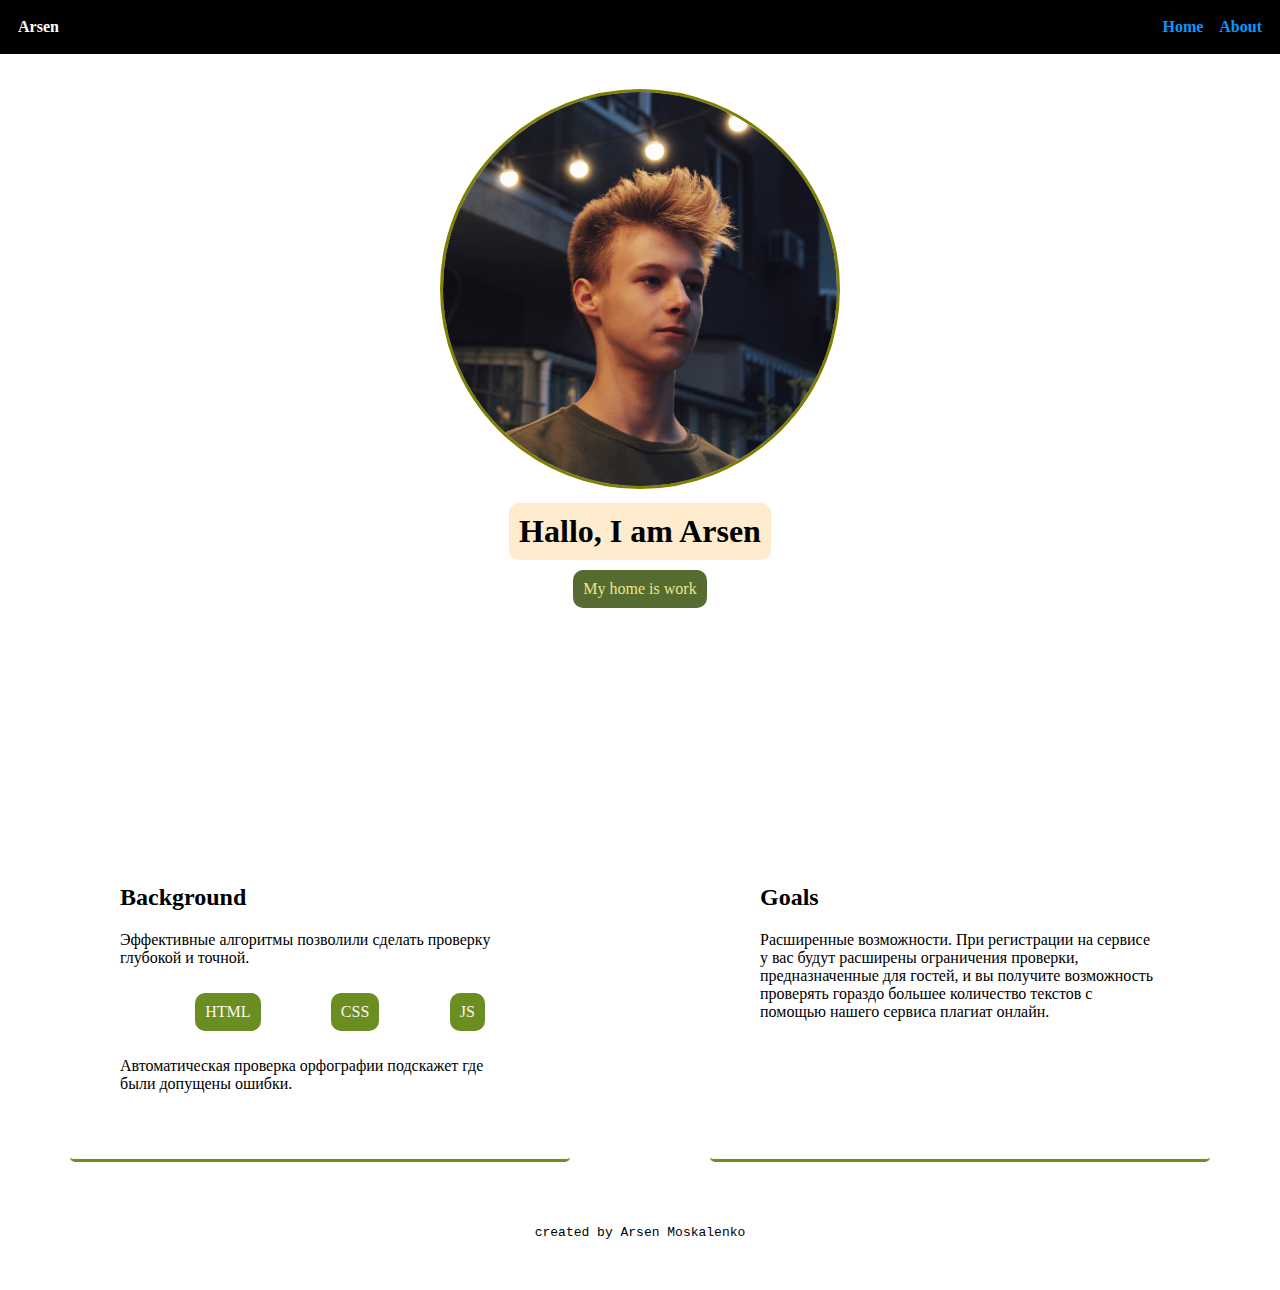
==== index.html @ 40ed1045 "release 1" ====
<!DOCTYPE html>
<html lang="en">

<head>
    <meta charset="UTF-8">
    <meta name="viewport" content="width=device-width, initial-scale=1.0">
    <meta http-equiv="X-UA-Compatible" content="ie=edge">
    <title>Arsen's website</title>
    <link rel="stylesheet" href="styles.css">
</head>

<body>

    <div class="nav">
        <ul class="menu">
            <li class="name">Arsen</li>
            <li><a href="#">Home</a></li>
            <li><a href="#">About</a></li>
        </ul>
    </div>

    <header>
        <img class="profile-img" src="./IMG_20191122_191508.jpg" alt="тут должно было быть фото" width="400px">
        <h1 class="tag">Hallo, I am Arsen</h1>
        <p class="tag sub-tittle">My home is work</p>
    </header>

     <div class="content">
           <div class="card">
             <h2>Background</h2>

             <p>Эффективные алгоритмы позволили сделать проверку глубокой и точной.
             </p>

             <ul class="tag-list">
                 <li class="tag tag-blue">HTML</li>
                 <li class="tag tag-blue">CSS</li>
                 <li class="tag tag-blue">JS</li>
             </ul>

             <p>Автоматическая проверка орфографии подскажет где были допущены ошибки.
             </p>
           </div>

           <div class="card">
            <h2>Goals</h2>
            <p>Расширенные возможности. При регистрации на сервисе у вас будут расширены ограничения проверки, предназначенные для гостей, и вы получите возможность проверять гораздо большее количество текстов с помощью нашего сервиса плагиат онлайн.</p>
           </div>
     </div>

     <footer>
         <div>
            <a href="#"></a>
            <a href="#"></a>
            <a href="#"></a>
         </div>
         <code>created by Arsen Moskalenko</code>
     </footer>
    
</body>

</html>
---- styles.css ----
* {
    box-sizing: border-box;
}

body {
    margin: 0;
    padding: 0;
    font-family: Cambria, Cochin, Georgia, Times, 'Times New Roman', serif;
}

a {
    text-decoration: none;
    color: #0499ff;
}

.nav {
    min-height: 40px;
    background-color: black;
    text-align: center;
    padding: 10px;
    font-weight: 650;
}

.menu {
    display: flex;
    flex-flow: row;
    color: #fff;
    list-style-type: none;
    margin: 0 auto;
    padding: 0;
    justify-content: space-around;
}

.menu li {
    padding: 8px;
}

.name {
    display: block;
    margin-right: auto;
}

header {
    padding-top: 35px;
    width: 100%;
    background-image: url(https://placeimg.com/1000/400/tech);
    background-size: cover;
    height: 750px;
    text-align: center;
}

h1:hover{
    transform: scale(1.15) rotate(0deg);
    transition: all .6s;
}

header p:hover {
    transform: scale(1.25) rotate(0deg);
    transition: all .5s
}

header img {
    border-radius: 50%;
    border: 3px solid olive;
}

header img:hover {
    transform: scale(1.15) rotate(3deg);
    transition: all .2s;
}

.tag {
    display: table;
    padding: 10px;
    margin: 10px auto;
    background-color: blanchedalmond;
    border-radius: 10px;
}

.sub-tittle {
    background-color:darkolivegreen;
    color: khaki;
}

.content {
    display: flex;
    flex-flow: row;
    margin: 0 auto;
    justify-content: space-around;
}

.card {
    max-width: 500px;
    margin: 10px;
    padding: 50px;
    border-bottom: 3px solid olivedrab;
    border-radius: 5px;
}

.tag-list {
    display: flex;
    flex-flow: row;
    list-style-type: none;

}

.tag-blue {
    background-color: olivedrab;
    color: seashell;
}

footer {
    text-align: center;
    padding: 50px;
}
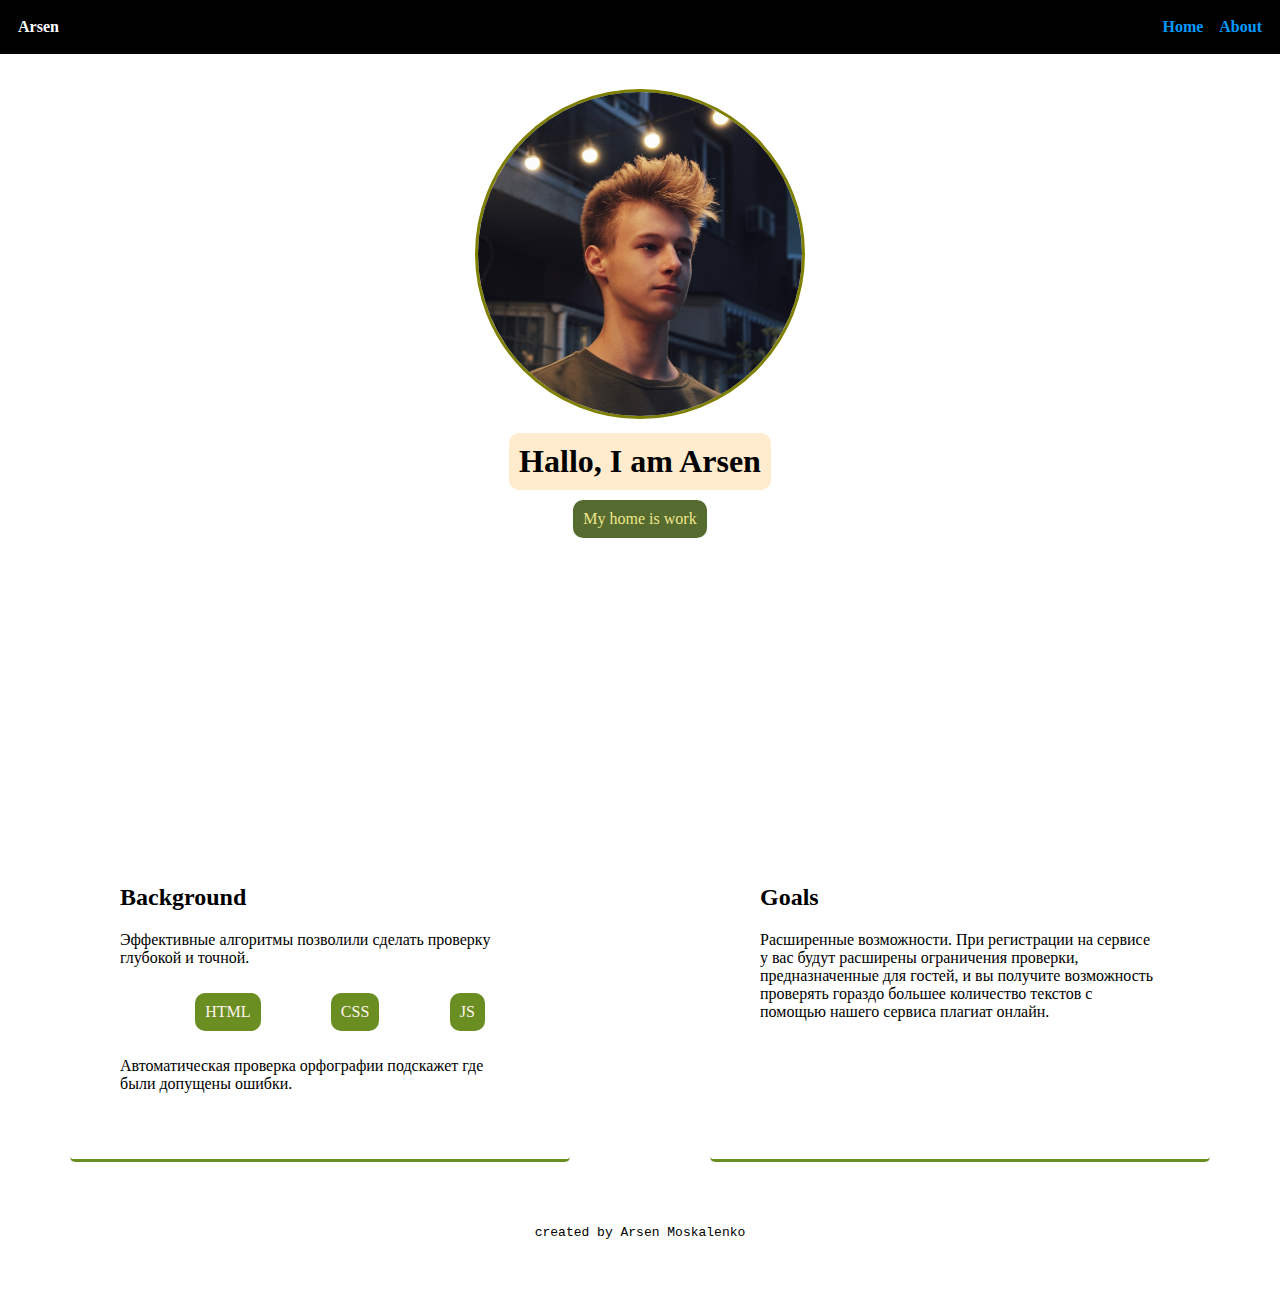
==== commit 1926fd51: "Update index.html" ====
--- a/index.html
+++ b/index.html
@@ -20,7 +20,7 @@
     </div>
 
     <header>
-        <img class="profile-img" src="./IMG_20191122_191508.jpg" alt="тут должно было быть фото" width="400px">
+        <img class="profile-img" src="./IMG_20191122_191508.jpg" alt="тут должно было быть фото" width="330px">
         <h1 class="tag">Hallo, I am Arsen</h1>
         <p class="tag sub-tittle">My home is work</p>
     </header>
--- a/styles.css
+++ b/styles.css
@@ -33,6 +33,11 @@
 
 .menu li {
     padding: 8px;
+}
+
+a:hover{
+    color: white
+
 }
 
 .name {
@@ -112,4 +117,4 @@
 footer {
     text-align: center;
     padding: 50px;
-}+}
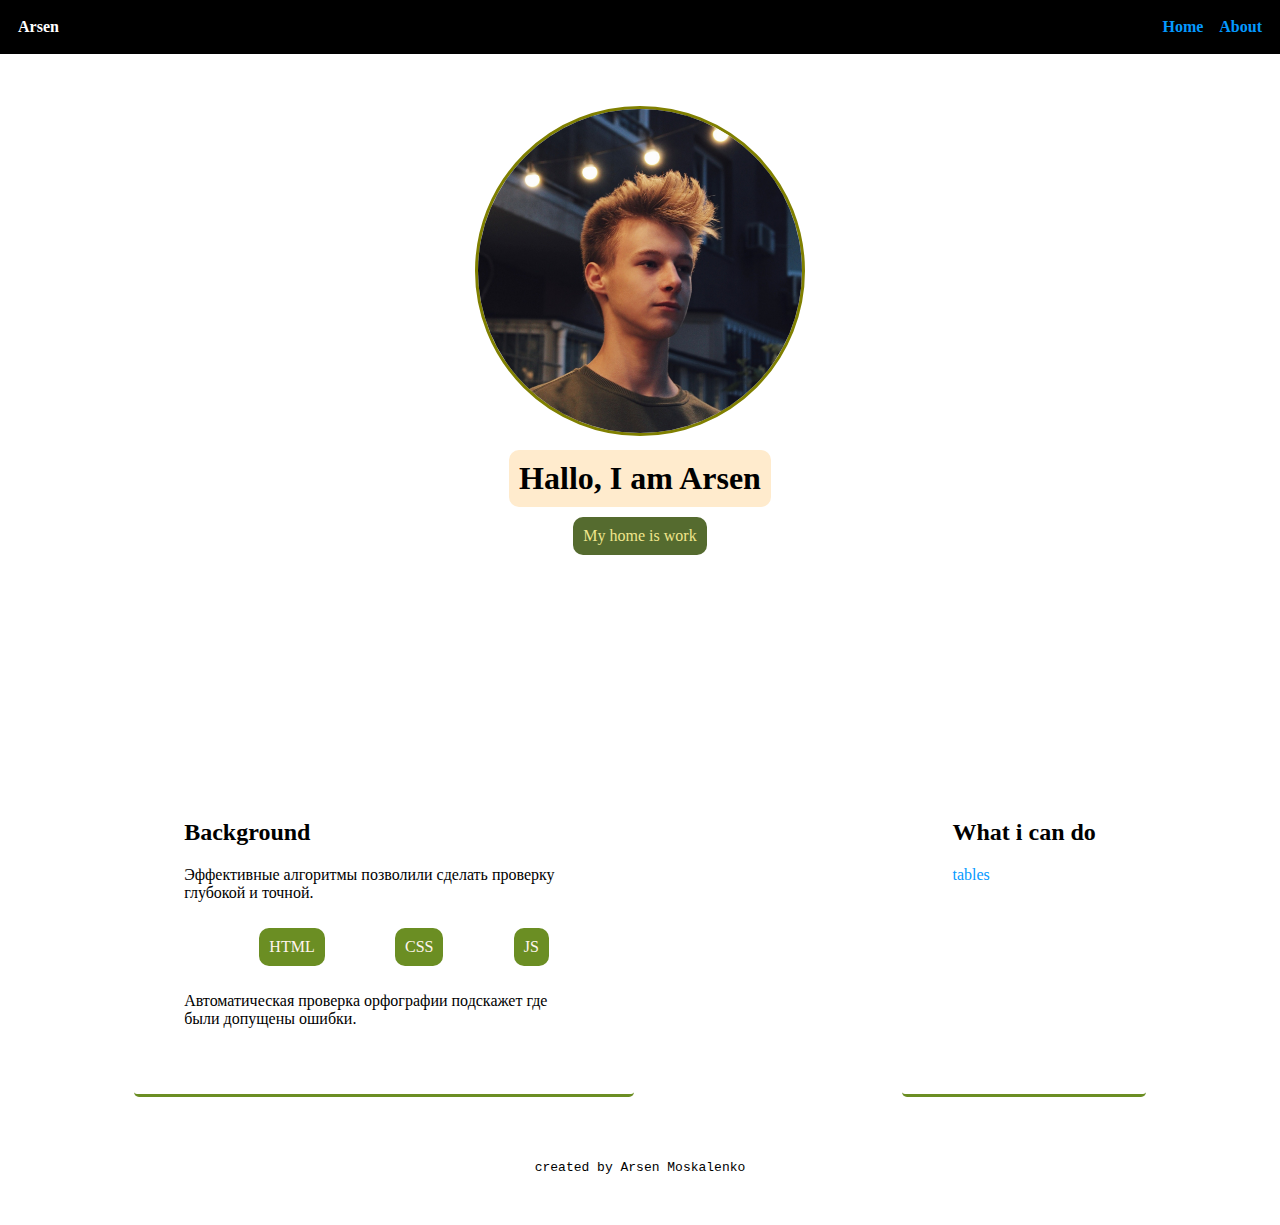
==== commit 00462327: "contin" ====
--- a/index.html
+++ b/index.html
@@ -43,8 +43,8 @@
            </div>
 
            <div class="card">
-            <h2>Goals</h2>
-            <p>Расширенные возможности. При регистрации на сервисе у вас будут расширены ограничения проверки, предназначенные для гостей, и вы получите возможность проверять гораздо большее количество текстов с помощью нашего сервиса плагиат онлайн.</p>
+            <h2>What i can do</h2>
+            <a href="./table.html">tables</a>
            </div>
      </div>
 
--- a/styles.css
+++ b/styles.css
@@ -46,11 +46,11 @@
 }
 
 header {
-    padding-top: 35px;
+    padding-top: 52px;
     width: 100%;
     background-image: url(https://placeimg.com/1000/400/tech);
     background-size: cover;
-    height: 750px;
+    height: 685px;
     text-align: center;
 }
 
@@ -70,8 +70,8 @@
 }
 
 header img:hover {
-    transform: scale(1.15) rotate(3deg);
-    transition: all .2s;
+    transform: scale(1.15) rotate(2.5deg);
+    transition: all .27s;
 }
 
 .tag {
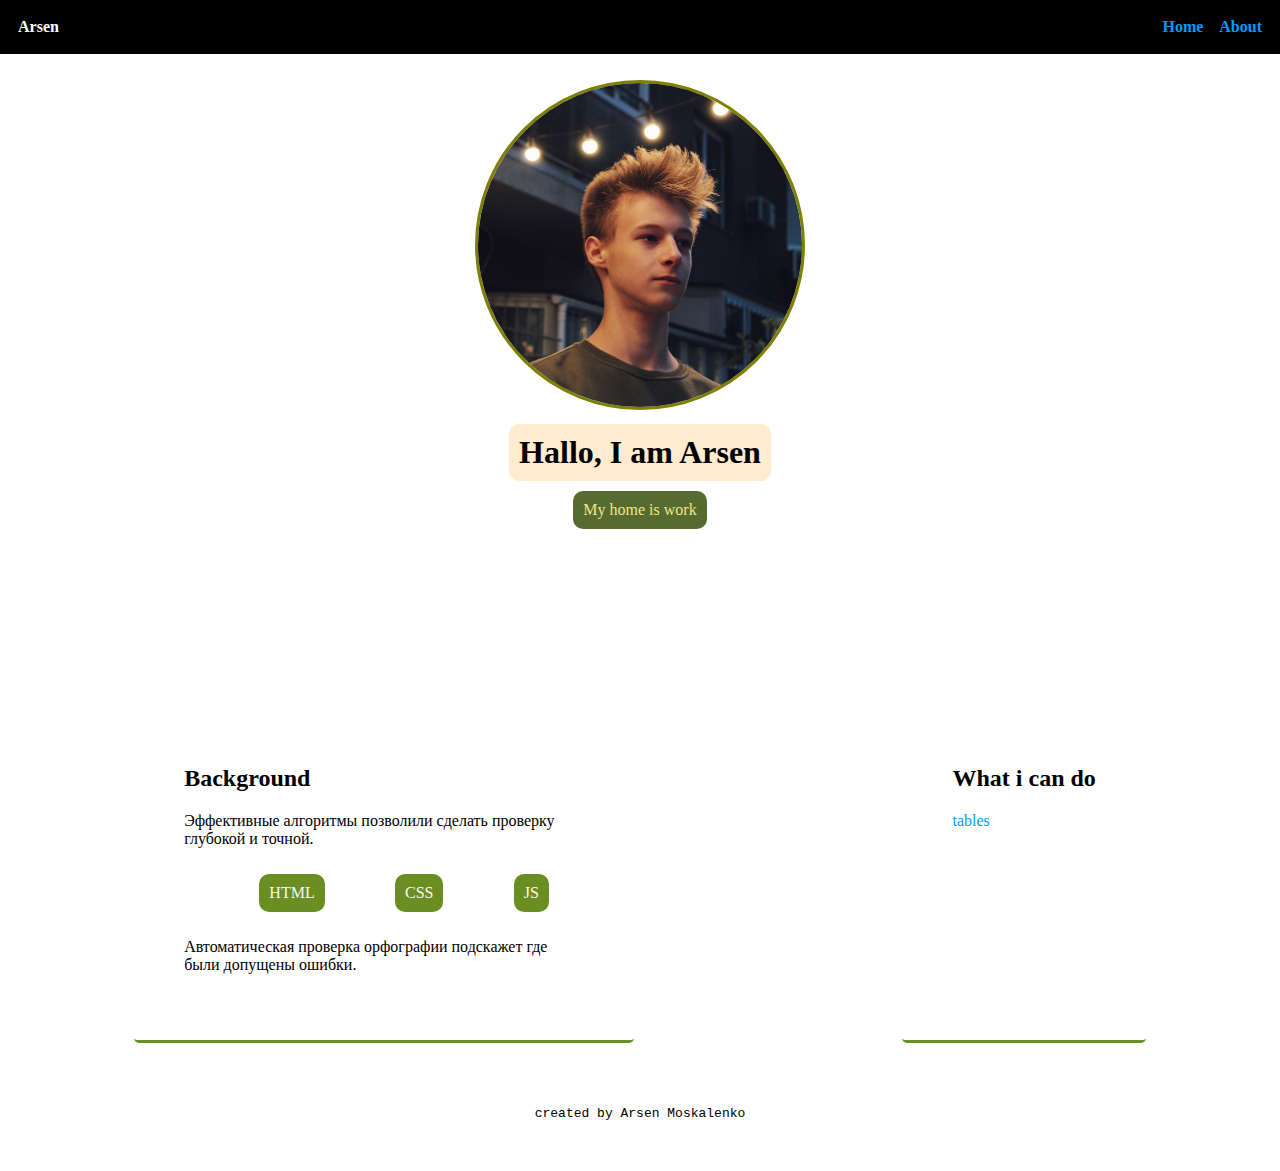
==== commit 68895564: "gfyu" ====
--- a/index.html
+++ b/index.html
@@ -11,11 +11,13 @@
 
 <body>
 
+    <a id="home"></a>
+
     <div class="nav">
         <ul class="menu">
             <li class="name">Arsen</li>
-            <li><a href="#">Home</a></li>
-            <li><a href="#">About</a></li>
+            <li><a href="#home" class="manuA">Home</a></li>
+            <li><a href="#about" class="menuA">About</a></li>
         </ul>
     </div>
 
@@ -28,7 +30,7 @@
      <div class="content">
            <div class="card">
              <h2>Background</h2>
-
+              <a id="about"></a>
              <p>Эффективные алгоритмы позволили сделать проверку глубокой и точной.
              </p>
 
@@ -44,7 +46,7 @@
 
            <div class="card">
             <h2>What i can do</h2>
-            <a href="./table.html">tables</a>
+            <a href="./table.html" class="tableSiteLink">tables</a>
            </div>
      </div>
 
--- a/styles.css
+++ b/styles.css
@@ -14,11 +14,13 @@
 }
 
 .nav {
+    position: fixed;
     min-height: 40px;
     background-color: black;
     text-align: center;
     padding: 10px;
     font-weight: 650;
+    width: 100%;
 }
 
 .menu {
@@ -35,7 +37,7 @@
     padding: 8px;
 }
 
-a:hover{
+.menuA:hover{
     color: white
 
 }
@@ -46,7 +48,7 @@
 }
 
 header {
-    padding-top: 52px;
+    padding-top: 80px;
     width: 100%;
     background-image: url(https://placeimg.com/1000/400/tech);
     background-size: cover;
@@ -118,3 +120,11 @@
     text-align: center;
     padding: 50px;
 }
+
+a:visited {
+    color: #800080;
+}
+
+.tableSiteLink:hover {
+    color: blue;
+}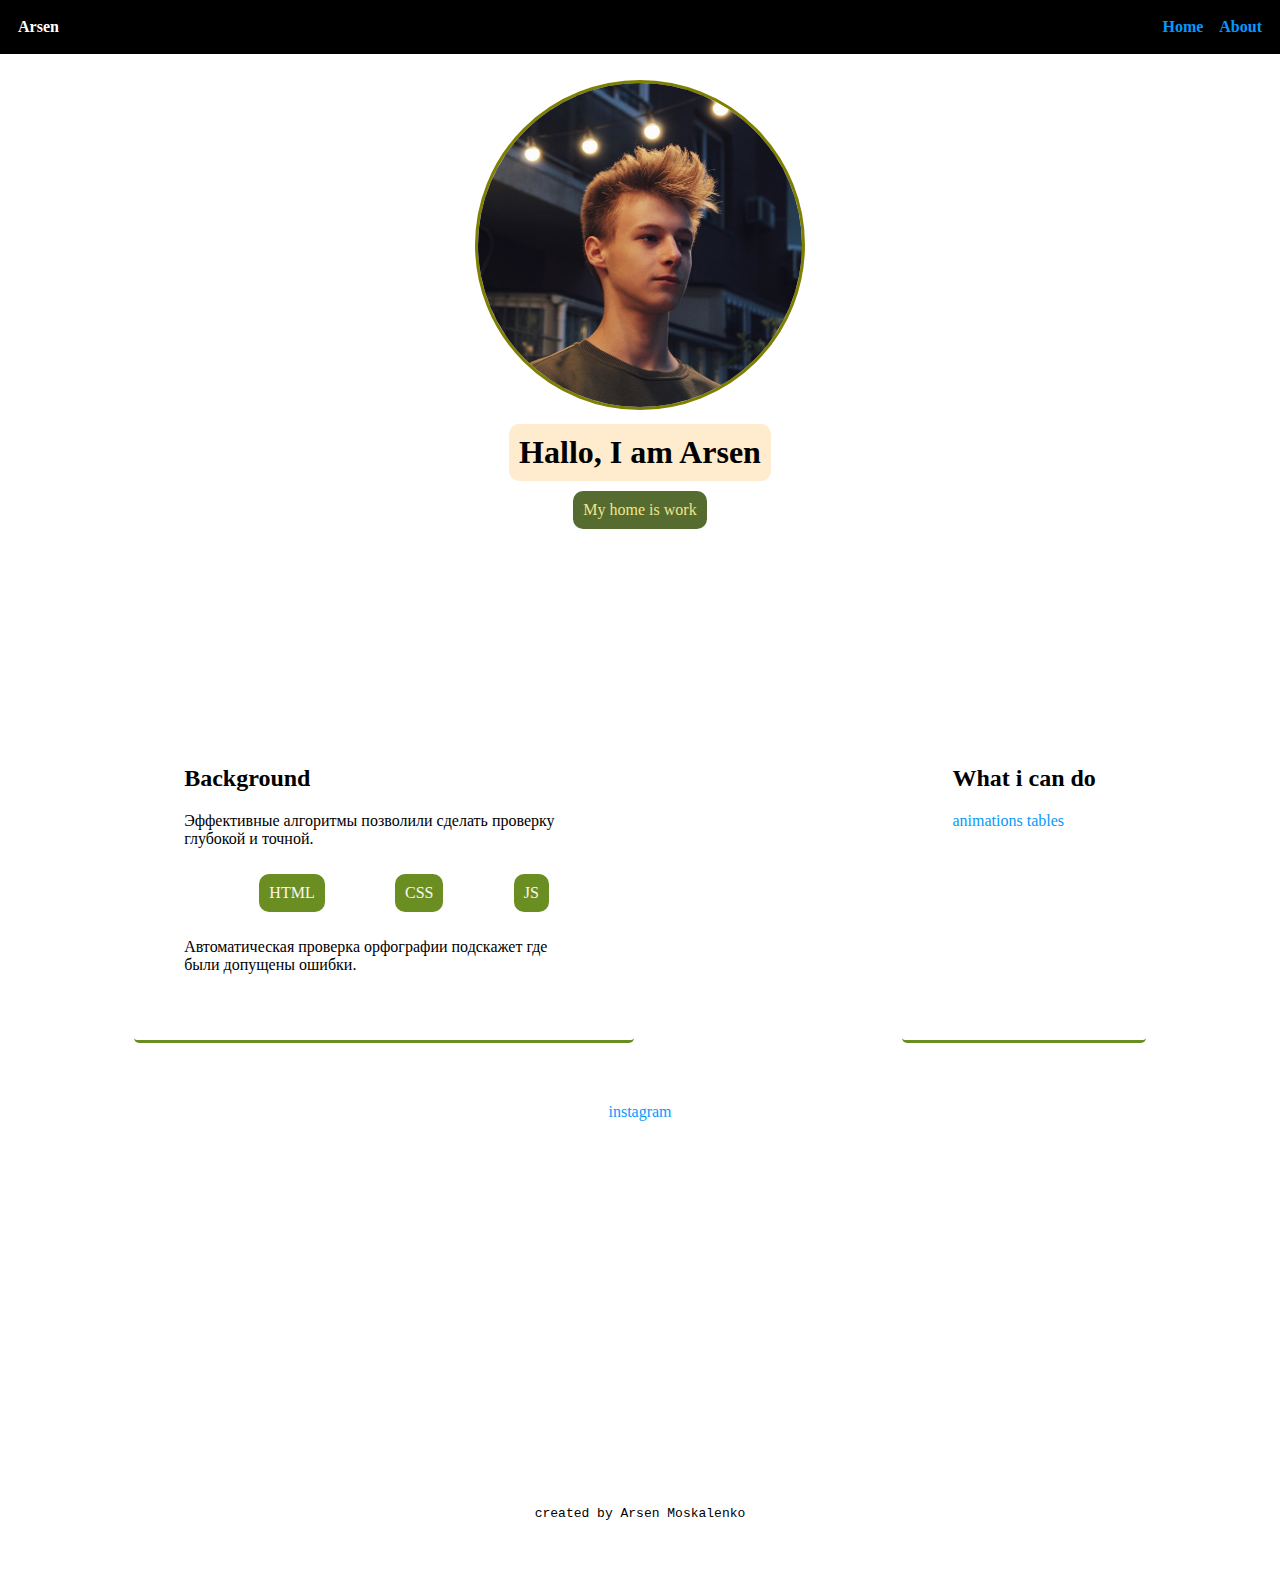
==== commit ee39d795: "animations" ====
--- a/index.html
+++ b/index.html
@@ -46,13 +46,14 @@
 
            <div class="card">
             <h2>What i can do</h2>
+            <a href="transform.html" class="tableSiteLink">animations</a>
             <a href="./table.html" class="tableSiteLink">tables</a>
            </div>
      </div>
 
      <footer>
-         <div>
-            <a href="#"></a>
+         <div style="height: 400px;">
+            <a href="https://www.instagram.com/_black.bir4_/?hl=ru">instagram</a>
             <a href="#"></a>
             <a href="#"></a>
          </div>
--- a/styles.css
+++ b/styles.css
@@ -38,8 +38,7 @@
 }
 
 .menuA:hover{
-    color: white
-
+    color: white;
 }
 
 .name {
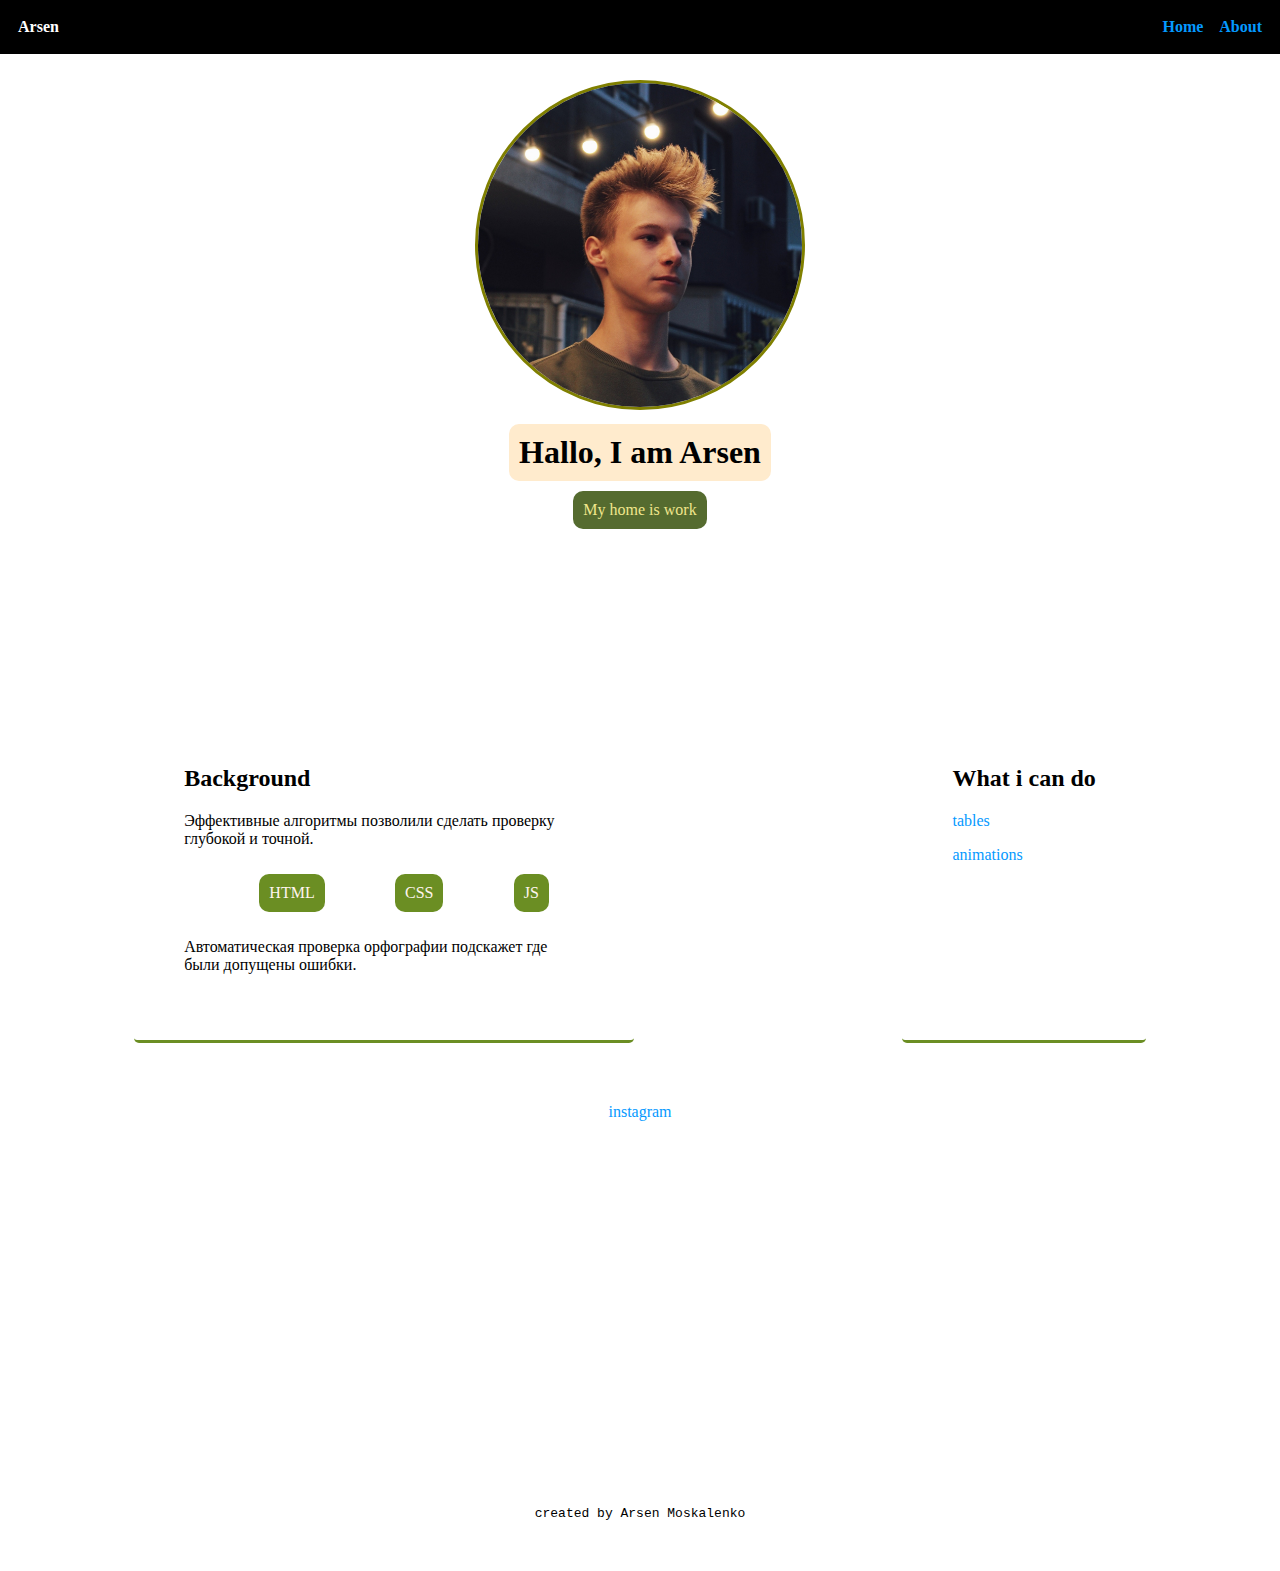
==== commit 6e138c95: "rrs" ====
--- a/index.html
+++ b/index.html
@@ -46,8 +46,9 @@
 
            <div class="card">
             <h2>What i can do</h2>
+            <a href="./table.html" class="tableSiteLink">tables</a>
+            <p>  </p>
             <a href="transform.html" class="tableSiteLink">animations</a>
-            <a href="./table.html" class="tableSiteLink">tables</a>
            </div>
      </div>
 
